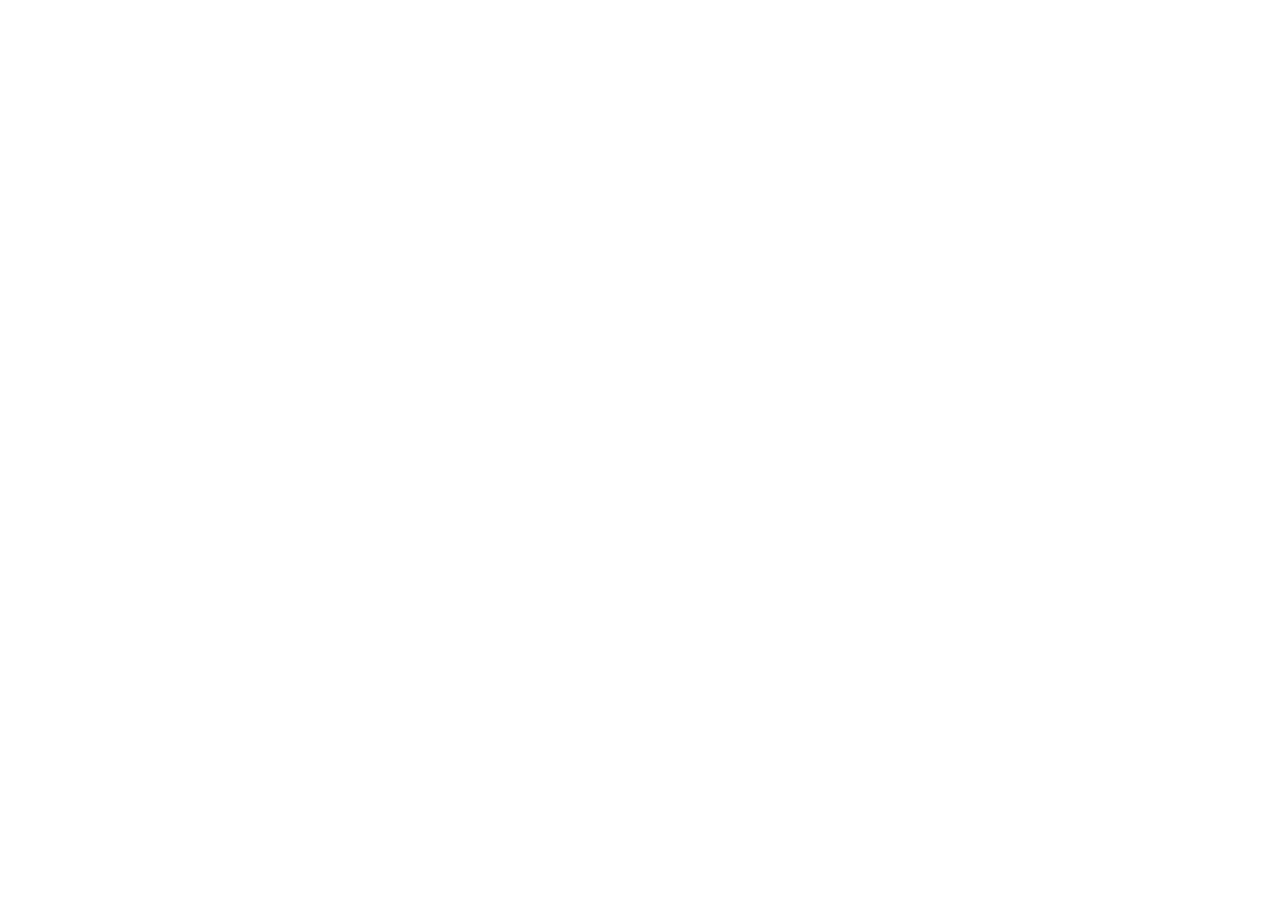
==== page-html/index.html @ 11a13317 "העברת פונקציות מלוגיקה ל UI" ====
<!DOCTYPE html>
<html lang="en">

<head>
    <meta charset="UTF-8">
    <meta name="viewport" content="width=device-width, initial-scale=1.0">
    <title>super</title>
    <link rel="stylesheet" href="modal.css">
    <link rel="stylesheet" href="style.css">
</head>

<body>
    <div id="home-screen" class="home-screen" style="display: none;">
        <div class="home-card home-record-card">
            <div class="home-card-header">
                <div>
                    <span class="home-badge">🏠</span>
                    <h2>מצב משחק</h2>
                </div>
                <button id="back-to-game" class="close-btn">חזרה למשחק</button>
            </div>

            <p class="home-summary">כאן ניתן לראות את ההתקדמות שלך ברמות ואת מספר הקודים שנצברו בכל משחק.</p>

            <div class="home-stats">
                <div class="home-stat-box">
                    <span>שם שחקן</span>
                    <strong id="player-display">-</strong>
                </div>
                <div class="home-stat-box">
                    <span>שלב נוכחי</span>
                    <strong id="level-display">0</strong>
                </div>
                <div class="home-stat-box">
                    <span>רשומה</span>
                    <strong>Highscore</strong>
                </div>
            </div>

            
    <div id="modal" class="modal-overlay">
        <div class="modal-box">

            <div class="simon-logo">
                <div class="logo-center">
                    <span>SUPER</span>
                    <strong>SIMON</strong>
                </div>
            </div>

            <h2>ברוכים הבאים ל-SUPER SIMON!</h2>
            <p class="modal-subtitle">
                חזרו על הרצף הצבעוני, שלב אחר שלב, והגיעו הכי רחוק שאפשר!
            </p>

            <section class="modal-section rules">
                <h3>🎮 איך משחקים</h3>

                <div class="rules-grid">
                    <div class="rule-card">
                        <div class="rule-icon yellow">▦</div>
                        <h4>צפו ברצף</h4>
                        <p>המשחק יציג לכם רצף של צבעים</p>
                    </div>

                    <div class="rule-card">
                        <div class="rule-icon blue">☝</div>
                        <h4>חזרו על הרצף</h4>
                        <p>לחצו על הצבעים באותו סדר</p>
                    </div>

                    <div class="rule-card">
                        <div class="rule-icon red">➤</div>
                        <h4>קדמו שלבים</h4>
                        <p>כל שלב מוסיף צבע נוסף לרצף</p>
                    </div>
                </div>
            </section>

            <section class="modal-section input-section">
                <h3>👤 הכנס את שמך</h3>
                <input id="player-name" type="text" placeholder="הקלד שם כאן...(שדה חובה*)" required />
            </section>

            <section class="modal-section mode-section">
                <h3>⭐  משחק לאלופים</h3>

                <div class="mode-grid">
                    <button class="mode-card" data-mode="classic">
                        <span>משפר זיכרון שמיעתי 👂 </span>
                    </button>

                    <button class="mode-card active" data-mode="time">
                        <span> ⏰ עמידה בלחץ זמן</span>
                    </button>

                    <button class="mode-card" data-mode="challenge">
                      
                        <span>🏆כמה רמות תצליח?</span>
                    </button>
                </div>
            </section>

            <button id="enter-btn" class="start-button">
                התחל משחק
            </button>

        </div>
    </div>

  
    </div>

    <script type="module" src="main.js"></script>
</body>

</html>
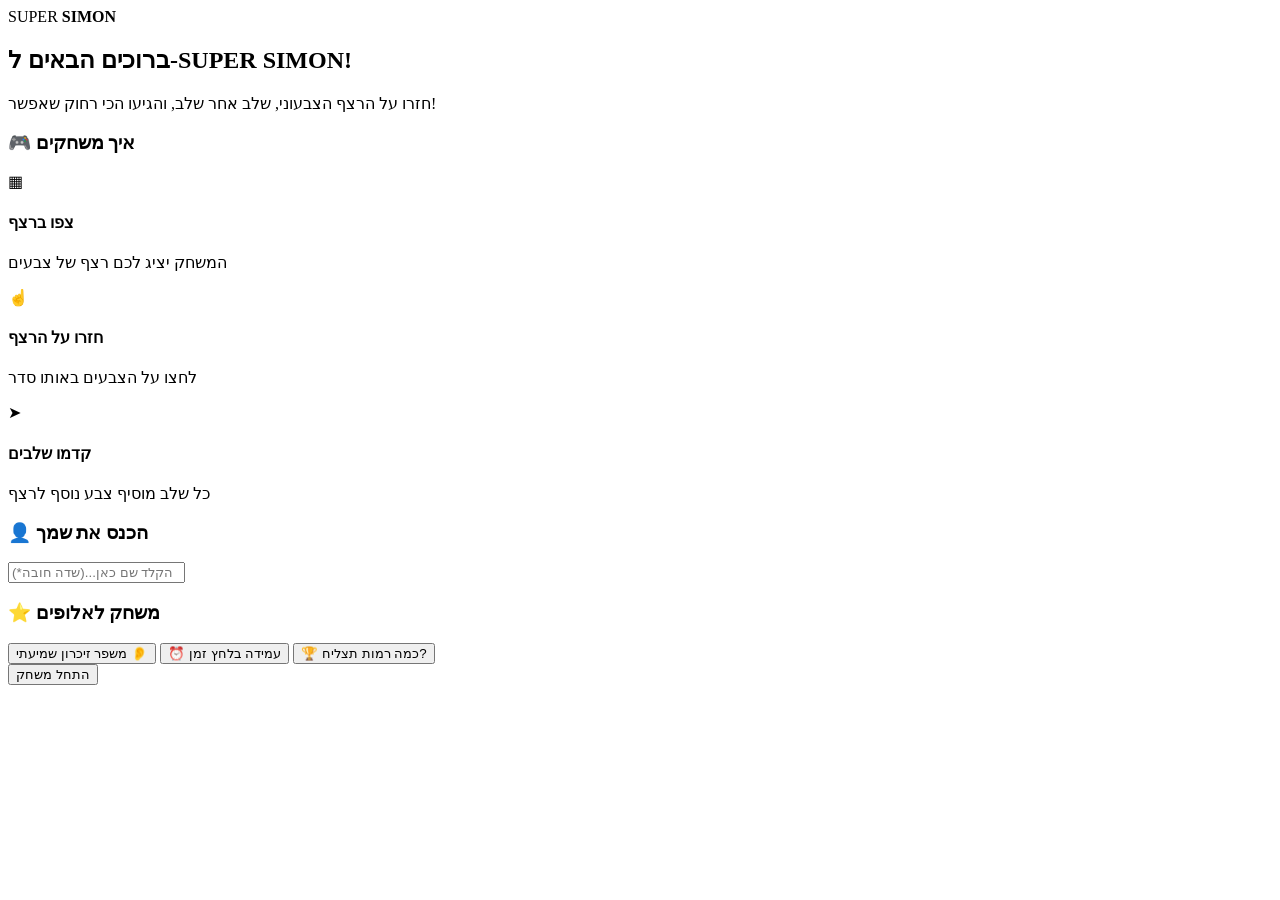
==== commit 61756b9f: "Fix: Complete and fix index.html structure with proper CSS/JS links" ====
--- a/page-html/index.html
+++ b/page-html/index.html
@@ -1,46 +1,15 @@
 <!DOCTYPE html>
-<html lang="en">
-
+<html lang="he">
 <head>
     <meta charset="UTF-8">
     <meta name="viewport" content="width=device-width, initial-scale=1.0">
-    <title>super</title>
+    <title>Super Simon</title>
     <link rel="stylesheet" href="modal.css">
     <link rel="stylesheet" href="style.css">
 </head>
-
 <body>
-    <div id="home-screen" class="home-screen" style="display: none;">
-        <div class="home-card home-record-card">
-            <div class="home-card-header">
-                <div>
-                    <span class="home-badge">🏠</span>
-                    <h2>מצב משחק</h2>
-                </div>
-                <button id="back-to-game" class="close-btn">חזרה למשחק</button>
-            </div>
-
-            <p class="home-summary">כאן ניתן לראות את ההתקדמות שלך ברמות ואת מספר הקודים שנצברו בכל משחק.</p>
-
-            <div class="home-stats">
-                <div class="home-stat-box">
-                    <span>שם שחקן</span>
-                    <strong id="player-display">-</strong>
-                </div>
-                <div class="home-stat-box">
-                    <span>שלב נוכחי</span>
-                    <strong id="level-display">0</strong>
-                </div>
-                <div class="home-stat-box">
-                    <span>רשומה</span>
-                    <strong>Highscore</strong>
-                </div>
-            </div>
-
-            
     <div id="modal" class="modal-overlay">
         <div class="modal-box">
-
             <div class="simon-logo">
                 <div class="logo-center">
                     <span>SUPER</span>
@@ -83,20 +52,19 @@
             </section>
 
             <section class="modal-section mode-section">
-                <h3>⭐  משחק לאלופים</h3>
+                <h3>⭐ משחק לאלופים</h3>
 
                 <div class="mode-grid">
                     <button class="mode-card" data-mode="classic">
-                        <span>משפר זיכרון שמיעתי 👂 </span>
+                        <span>משפר זיכרון שמיעתי 👂</span>
                     </button>
 
                     <button class="mode-card active" data-mode="time">
-                        <span> ⏰ עמידה בלחץ זמן</span>
+                        <span>⏰ עמידה בלחץ זמן</span>
                     </button>
 
                     <button class="mode-card" data-mode="challenge">
-                      
-                        <span>🏆כמה רמות תצליח?</span>
+                        <span>🏆 כמה רמות תצליח?</span>
                     </button>
                 </div>
             </section>
@@ -104,14 +72,42 @@
             <button id="enter-btn" class="start-button">
                 התחל משחק
             </button>
-
         </div>
     </div>
 
-  
+    <div id="home-screen" class="home-screen" style="display: none;">
+        <div class="home-card home-record-card">
+            <div class="home-card-header">
+                <div>
+                    <span class="home-badge">🏠</span>
+                    <h2>מצב משחק</h2>
+                </div>
+                <button id="back-to-game" class="close-btn">חזרה למשחק</button>
+            </div>
+
+            <p class="home-summary">כאן ניתן לראות את ההתקדמות שלך ברמות ואת מספר הקודים שנצברו בכל משחק.</p>
+
+            <div class="home-stats">
+                <div class="home-stat-box">
+                    <span>שם שחקן</span>
+                    <strong id="player-display">-</strong>
+                </div>
+                <div class="home-stat-box">
+                    <span>שלב נוכחי</span>
+                    <strong id="level-display">0</strong>
+                </div>
+                <div class="home-stat-box">
+                    <span>ניקוד</span>
+                    <strong class="record-score">0</strong>
+                </div>
+                <div class="home-stat-box">
+                    <span>רשומה (הישג)</span>
+                    <strong class="record-level">0</strong>
+                </div>
+            </div>
+        </div>
     </div>
 
     <script type="module" src="main.js"></script>
 </body>
-
-</html>+</html>
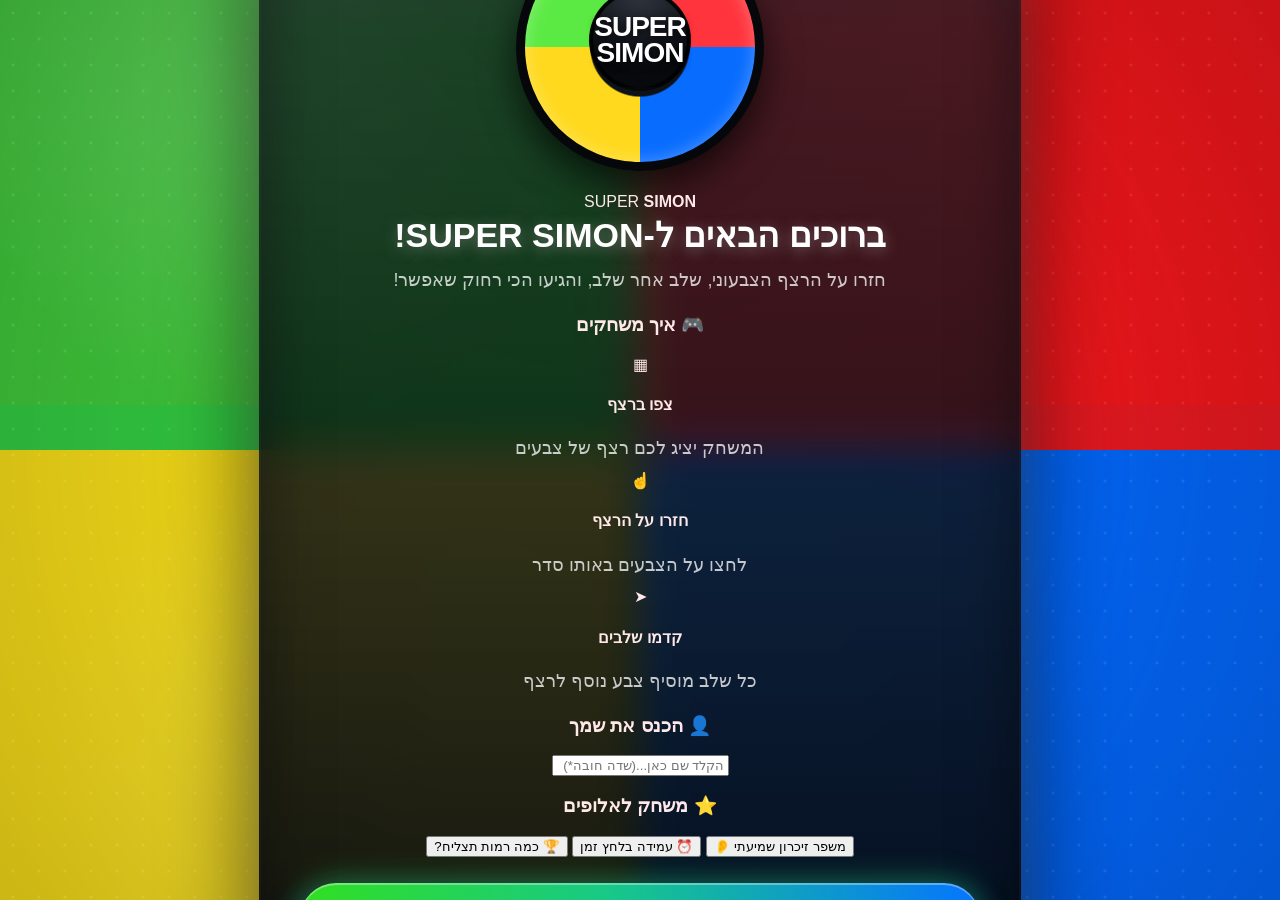
==== commit 9566e040: "add icon" ====
--- a/page-html/index.html
+++ b/page-html/index.html
@@ -1,12 +1,14 @@
 <!DOCTYPE html>
 <html lang="he">
+
 <head>
     <meta charset="UTF-8">
     <meta name="viewport" content="width=device-width, initial-scale=1.0">
     <title>Super Simon</title>
-    <link rel="stylesheet" href="modal.css">
-    <link rel="stylesheet" href="style.css">
+    <link rel="stylesheet" href="../page-css/modal.css">
+    <link rel="stylesheet" href="../page-css/style.css">
 </head>
+
 <body>
     <div id="modal" class="modal-overlay">
         <div class="modal-box">
@@ -108,6 +110,9 @@
         </div>
     </div>
 
-    <script type="module" src="main.js"></script>
+    <script type="module" src="../page-js/main.js"></script>
+
+
 </body>
-</html>
+
+</html>
--- a/page-css/modal.css
+++ b/page-css/modal.css
@@ -0,0 +1,179 @@
+.modal-overlay {
+  position: fixed;
+  inset: 0;
+  z-index: 999;
+  direction: rtl;
+  display: flex;
+  align-items: center;
+  justify-content: center;
+  padding: 42px;
+  font-family: "Heebo", "Rubik", Arial, sans-serif;
+  background:
+    radial-gradient(circle at 22% 18%, rgba(255, 255, 255, .18), transparent 32%),
+    radial-gradient(circle at 28% 72%, rgba(255, 255, 255, .12), transparent 34%),
+    linear-gradient(90deg, rgba(54, 210, 61, .95) 0 50%, rgba(244, 24, 29, .97) 50%),
+    linear-gradient(90deg, rgba(255, 226, 20, .97) 0 50%, rgba(4, 105, 255, .97) 50%);
+  background-size: 100% 50%, 100% 50%, 100% 50%, 100% 50%;
+  background-position: top, bottom, top, bottom;
+  background-repeat: no-repeat;
+  overflow: hidden;
+}
+
+.modal-overlay::before {
+  content: "";
+  position: absolute;
+  inset: 0;
+  background:
+    radial-gradient(circle, rgba(255, 255, 255, .16) 1px, transparent 2px) 0 0 / 26px 26px,
+    radial-gradient(circle at center, transparent 28%, rgba(0, 0, 0, .32) 100%);
+  opacity: .55;
+  filter: blur(.5px);
+  pointer-events: none;
+}
+
+.modal-box {
+  position: relative;
+  z-index: 1;
+  width: min(680px, 92vw);
+  padding: 32px 40px 36px;
+  border-radius: 34px;
+  text-align: center;
+  color: #ffe8e8;
+  border: 1px solid rgba(7, 6, 6, 0.22);
+  background:
+    linear-gradient(180deg, rgba(30, 36, 45, .76), rgba(5, 9, 15, .94)),
+    radial-gradient(circle at top, rgba(0, 0, 0, 0.18), transparent 44%);
+  backdrop-filter: blur(24px) saturate(150%);
+  box-shadow:
+    0 34px 90px rgba(0, 0, 0, .65),
+    inset 0 1px 1px rgba(255, 255, 255, .32),
+    inset 0 -26px 70px rgba(0, 0, 0, .45),
+    0 0 38px rgba(255, 255, 255, .16);
+}
+
+.modal-box::before {
+  content: "";
+  display: block;
+  width: 230px;
+  height: 230px;
+  margin: -18px auto 22px;
+  border-radius: 50%;
+  border: 9px solid #05070a;
+  background:
+    radial-gradient(circle at center, #0d1118 0 30%, transparent 31%),
+    conic-gradient(from 0deg,
+      #ff343c 0 25%,
+      #086cff 25% 50%,
+      #ffd91d 50% 75%,
+      #5bea43 75% 100%);
+  box-shadow:
+    0 16px 36px rgba(0, 0, 0, .65),
+    inset 0 0 18px rgba(255, 255, 255, .3);
+  pointer-events: none;
+}
+
+.modal-box::after {
+  content: "SUPER\A SIMON";
+  white-space: pre;
+  position: absolute;
+  top: 80px;
+  left: 50%;
+  width: 94px;
+  height: 94px;
+  transform: translateX(-50%);
+  display: grid;
+  place-items: center;
+  border-radius: 50%;
+  background: radial-gradient(circle at top, #2f3540, #07090d 75%);
+  border: 4px solid rgba(0, 0, 0, .85);
+  font-weight: 900;
+  font-size: 28px;
+  line-height: .95;
+  letter-spacing: -1px;
+  color: #ffffff;
+  text-shadow: 0 3px 8px rgba(0, 0, 0, .8);
+  pointer-events: none;
+}
+
+.modal-box h2 {
+  margin: 4px 0 12px;
+  font-size: 34px;
+  font-weight: 900;
+  color: #ffffff;
+  text-shadow: 0 3px 14px rgba(141, 136, 136, 0.65);
+}
+
+.modal-box p {
+  margin: 8px auto;
+  max-width: 560px;
+  color: rgba(248, 248, 248, 0.78);
+  font-size: 18px;
+  line-height: 1.55;
+  font-weight: 500;
+}
+
+#enter-btn {
+  width: 100%;
+  height: 72px;
+  margin-top: 26px;
+  border: 0;
+  border-radius: 999px;
+  cursor: pointer;
+  color: #ffffff;
+  font-size: 30px;
+  font-weight: 900;
+  background: linear-gradient(90deg, #31df22, #18c986 45%, #0575ff);
+  box-shadow:
+    0 16px 34px rgba(0, 80, 255, .45),
+    0 0 32px rgba(40, 255, 95, .42),
+    inset 0 2px 0 rgba(255, 255, 255, .35);
+  text-shadow: 0 3px 8px rgba(0, 0, 0, .38);
+  transition: transform .2s ease, filter .2s ease;
+  position: relative;
+  z-index: 10;
+}
+
+#enter-btn:hover {
+  transform: translateY(-2px);
+  filter: brightness(1.08);
+}
+
+#enter-btn:active {
+  transform: translateY(0);
+  filter: brightness(0.95);
+}
+
+@media (max-width: 720px) {
+  .modal-overlay {
+    padding: 22px;
+  }
+
+  .modal-box {
+    padding: 26px 20px 30px;
+  }
+
+  .modal-box::before {
+    width: 190px;
+    height: 190px;
+  }
+
+  .modal-box::after {
+    top: 72px;
+    width: 78px;
+    height: 78px;
+    font-size: 23px;
+  }
+
+  .modal-box h2 {
+    font-size: 28px;
+  }
+
+  .modal-box p {
+    font-size: 16px;
+  }
+
+  #enter-btn {
+    height: 64px;
+    font-size: 26px;
+  }
+}
--- a/page-css/style.css
+++ b/page-css/style.css
@@ -0,0 +1,329 @@
+body {
+    margin: 0;
+    font-family: Arial, sans-serif;
+    background: linear-gradient(to bottom, #ff1e1e 0%, #ff1e1e 45%, #005cae 45%, #005cae 100%);
+    min-height: 100vh;
+    display: flex;
+    justify-content: center;
+    align-items: center;
+}
+
+.game-card {
+    width: 390px;
+    background: #111821;
+    border-radius: 28px;
+    padding: 22px;
+    box-shadow: 0 0 30px rgba(0, 0, 0, 0.6);
+    border: 2px solid #334155;
+}
+
+h1 {
+    color: white;
+    text-align: center;
+    margin: 0 0 18px;
+    letter-spacing: 1px;
+}
+
+.stats {
+    display: flex;
+    gap: 12px;
+    margin-bottom: 18px;
+}
+
+.stat {
+    flex: 1;
+    background: #1b2430;
+    color: white;
+    border-radius: 14px;
+    padding: 12px;
+    text-align: center;
+    box-shadow: inset 0 0 8px rgba(255, 255, 255, 0.08);
+}
+
+.stat span {
+    display: block;
+    font-size: 20px;
+    font-weight: bold;
+}
+
+.stat small {
+    color: #cbd5e1;
+}
+
+.message {
+    color: white;
+    background: #0b1117;
+    border: 2px solid #263241;
+    border-radius: 16px;
+    padding: 14px;
+    text-align: center;
+    margin-bottom: 18px;
+    font-size: 20px;
+}
+
+#board {
+    display: grid;
+    grid-template-columns: repeat(3, 1fr);
+    gap: 14px;
+    align-items: center;
+    justify-content: center;
+    background: #0b1117;
+    padding: 12px;
+    border-radius: 22px;
+}
+
+.cell {
+    position: relative;
+    width: 100%;
+    aspect-ratio: 1 / 1;
+    border-radius: 18px;
+    border: 4px solid #050505;
+    box-shadow:
+        inset 0 8px 12px rgba(255, 255, 255, 0.35),
+        inset 0 -8px 12px rgba(0, 0, 0, 0.35),
+        0 4px 8px rgba(0, 0, 0, 0.6);
+    cursor: pointer;
+    transition: 0.2s;
+    opacity: 0.85;
+}
+
+.cell.active {
+    opacity: 1;
+    transform: scale(1.08);
+    box-shadow:
+        0 0 25px white,
+        inset 0 8px 12px rgba(255, 255, 255, 0.6),
+        inset 0 -8px 12px rgba(0, 0, 0, 0.25);
+}
+
+.cell.pressed {
+    transform: scale(0.92);
+    filter: brightness(0.7);
+}
+
+/* Cell colors for Simon game */
+[data-id="1"] {
+    background: #ff1e1e;
+}
+
+/* Red */
+[data-id="2"] {
+    background: #ffcc00;
+}
+
+/* Yellow */
+[data-id="3"] {
+    background: #00cc44;
+}
+
+/* Green */
+[data-id="4"] {
+    background: #1e90ff;
+}
+
+/* Blue */
+[data-id="5"] {
+    background: #ff6600;
+}
+
+/* Orange */
+[data-id="6"] {
+    background: #9933ff;
+}
+
+/* Purple */
+[data-id="7"] {
+    background: #ff0099;
+}
+
+/* Pink */
+[data-id="8"] {
+    background: #00ffcc;
+}
+
+/* Cyan */
+[data-id="9"] {
+    background: #ffff00;
+}
+
+/* Bright Yellow */
+
+.controls {
+    display: flex;
+    justify-content: space-between;
+    margin-top: 18px;
+}
+
+.controls button {
+    width: 48px;
+    height: 48px;
+    border-radius: 50%;
+    border: none;
+    background: #1f2937;
+    color: white;
+    font-size: 22px;
+    cursor: pointer;
+}
+
+.home-screen {
+    position: fixed;
+    inset: 0;
+    z-index: 50;
+    display: none;
+    align-items: center;
+    justify-content: center;
+    background: rgba(5, 10, 22, 0.93);
+    backdrop-filter: blur(14px);
+}
+
+.home-record-card {
+    width: min(540px, 92vw);
+    border-radius: 28px;
+    padding: 28px;
+    background: linear-gradient(180deg, rgba(15, 22, 40, 0.98), rgba(7, 12, 21, 0.97));
+    border: 1px solid rgba(125, 211, 252, 0.14);
+    box-shadow: 0 30px 80px rgba(0, 0, 0, 0.5);
+}
+
+.home-card-header {
+    display: flex;
+    align-items: center;
+    justify-content: space-between;
+    gap: 18px;
+    margin-bottom: 22px;
+}
+
+.home-card-header h2 {
+    color: #ffffff;
+    font-size: 30px;
+    margin: 0;
+}
+
+.home-badge {
+    display: inline-flex;
+    align-items: center;
+    justify-content: center;
+    width: 46px;
+    height: 46px;
+    border-radius: 18px;
+    background: linear-gradient(135deg, #38bdf8, #7c3aed);
+    box-shadow: 0 12px 28px rgba(56, 189, 248, 0.18);
+    margin-right: 12px;
+    font-size: 20px;
+}
+
+.close-btn {
+    border: none;
+    padding: 12px 18px;
+    border-radius: 999px;
+    background: rgba(255, 255, 255, 0.08);
+    color: #e2e8f0;
+    cursor: pointer;
+    font-weight: 700;
+    transition: transform 0.2s ease, background-color 0.2s ease;
+}
+
+.close-btn:hover {
+    transform: translateY(-1px);
+    background: rgba(255, 255, 255, 0.14);
+}
+
+.home-summary {
+    color: #cbd5e1;
+    margin: 0 0 22px;
+    line-height: 1.65;
+}
+
+.home-stats {
+    display: grid;
+    grid-template-columns: repeat(2, minmax(0, 1fr));
+    gap: 14px;
+    margin-bottom: 24px;
+}
+
+.home-stat-box {
+    border-radius: 20px;
+    padding: 18px 16px;
+    background: rgba(255, 255, 255, 0.03);
+    border: 1px solid rgba(255, 255, 255, 0.08);
+}
+
+.home-stat-box span {
+    display: block;
+    color: #94a3b8;
+    margin-bottom: 8px;
+    font-size: 13px;
+    text-transform: uppercase;
+    letter-spacing: 0.08em;
+}
+
+.home-stat-box strong {
+    color: #f8fafc;
+    font-size: 26px;
+    display: block;
+}
+
+.record-board {
+    border-radius: 24px;
+    overflow: hidden;
+    background: rgba(15, 23, 42, 0.95);
+    border: 1px solid rgba(255, 255, 255, 0.08);
+}
+
+.record-row {
+    display: flex;
+    justify-content: space-between;
+    align-items: center;
+    gap: 16px;
+    padding: 16px 20px;
+    border-bottom: 1px solid rgba(148, 163, 184, 0.08);
+}
+
+.record-row.header {
+    background: rgba(56, 189, 248, 0.08);
+    color: #7dd3fc;
+    text-transform: uppercase;
+    font-size: 13px;
+    letter-spacing: 0.12em;
+    border-bottom-color: rgba(56, 189, 248, 0.18);
+}
+
+.record-row:last-child {
+    border-bottom: none;
+}
+
+.record-key {
+    color: #cbd5e1;
+}
+
+.record-value {
+    color: #f8fafc;
+    font-weight: 700;
+}
+
+@media (max-width: 560px) {
+    .home-record-card {
+        padding: 22px;
+    }
+
+    .home-stats {
+        grid-template-columns: 1fr;
+    }
+
+    .record-row {
+        flex-direction: column;
+        align-items: flex-start;
+    }
+}
+
+.cell-key {
+    position: absolute;
+    bottom: 6px;
+    right: 8px;
+    font-size: 13px;
+    font-weight: 700;
+    color: rgba(255, 255, 255, 0.55);
+    pointer-events: none;
+    user-select: none;
+    line-height: 1;
+}
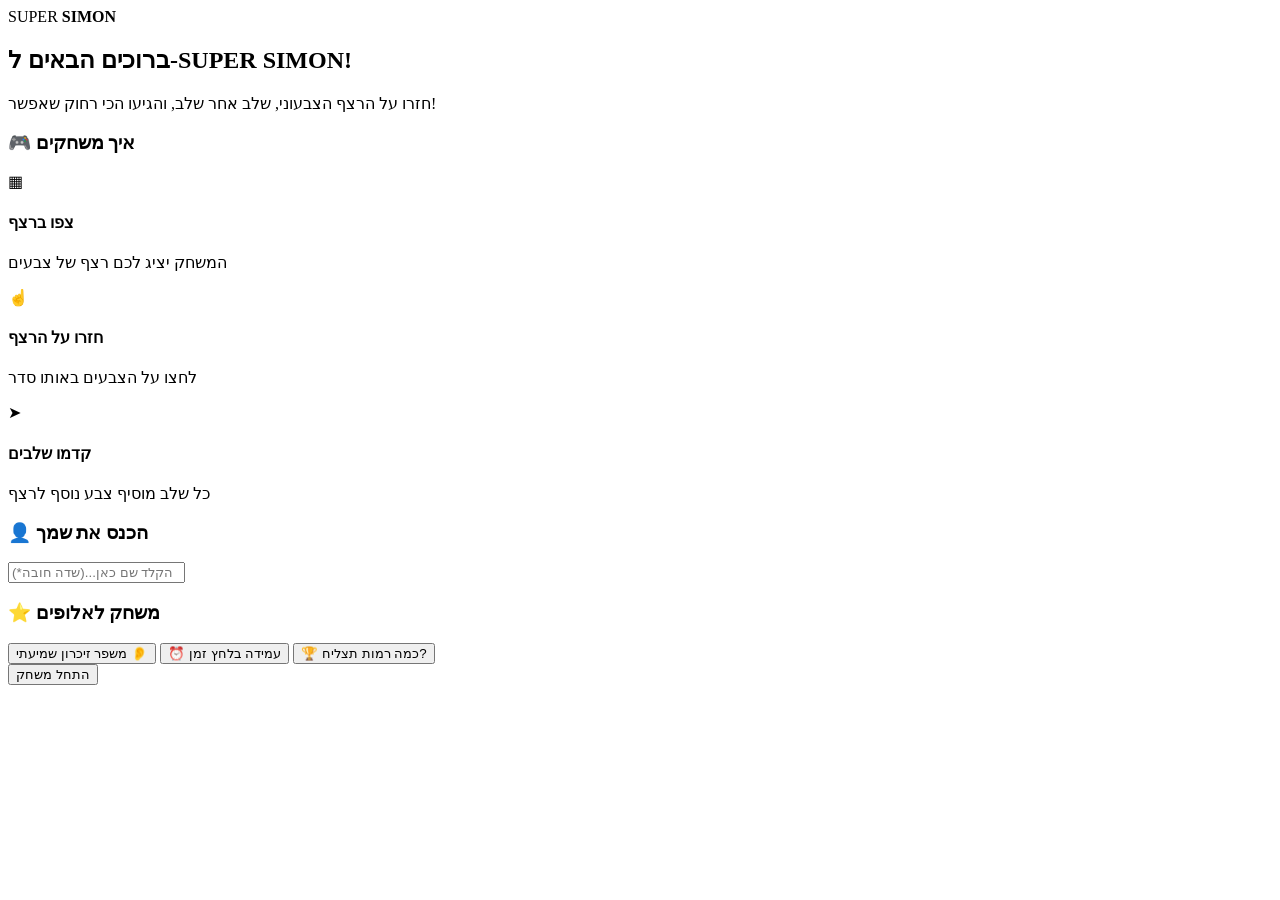
==== commit ebbb8a83: "Merge branches 'main' and 'main' of" ====
--- a/page-html/index.html
+++ b/page-html/index.html
@@ -1,14 +1,13 @@
 <!DOCTYPE html>
-<html lang="he">
+<html lang="en">
 
 <head>
     <meta charset="UTF-8">
     <meta name="viewport" content="width=device-width, initial-scale=1.0">
-    <title>Super Simon</title>
-    <link rel="stylesheet" href="../page-css/modal.css">
-    <link rel="stylesheet" href="../page-css/style.css">
+    <title>super</title>
+    <link rel="stylesheet" href="modal.css">
+    <link rel="stylesheet" href="style.css">
 </head>
-
 <body>
     <div id="modal" class="modal-overlay">
         <div class="modal-box">
@@ -114,5 +113,4 @@
 
 
 </body>
-
-</html>+</html>
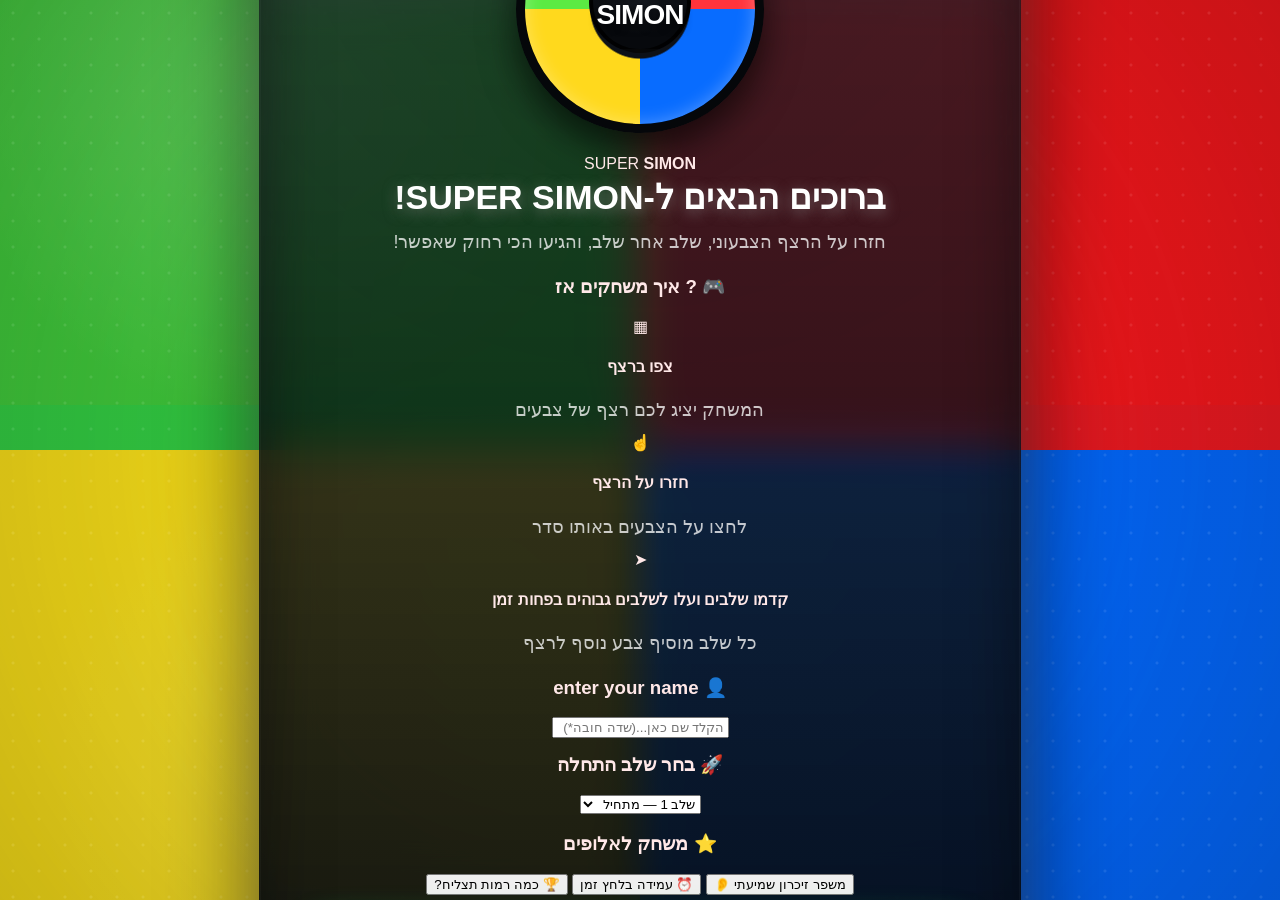
==== commit f5a91b8a: "Refactor: Improve game board creation and management; add game instructions and enhance HTML structu" ====
--- a/page-html/index.html
+++ b/page-html/index.html
@@ -5,9 +5,10 @@
     <meta charset="UTF-8">
     <meta name="viewport" content="width=device-width, initial-scale=1.0">
     <title>super</title>
-    <link rel="stylesheet" href="modal.css">
-    <link rel="stylesheet" href="style.css">
+    <link rel="stylesheet" href="../page-css/modal.css">
+    <link rel="stylesheet" href="../page-css/style.css">
 </head>
+
 <body>
     <div id="modal" class="modal-overlay">
         <div class="modal-box">
@@ -24,7 +25,7 @@
             </p>
 
             <section class="modal-section rules">
-                <h3>🎮 איך משחקים</h3>
+                <h3>🎮 ? איך משחקים אז </h3>
 
                 <div class="rules-grid">
                     <div class="rule-card">
@@ -41,15 +42,25 @@
 
                     <div class="rule-card">
                         <div class="rule-icon red">➤</div>
-                        <h4>קדמו שלבים</h4>
+                        <h4>קדמו שלבים ועלו לשלבים גבוהים בפחות זמן</h4>
                         <p>כל שלב מוסיף צבע נוסף לרצף</p>
                     </div>
                 </div>
             </section>
 
             <section class="modal-section input-section">
-                <h3>👤 הכנס את שמך</h3>
+                <h3>👤 enter your name</h3>
                 <input id="player-name" type="text" placeholder="הקלד שם כאן...(שדה חובה*)" required />
+
+                <!-- ✅ בחירת שלב התחלה — כאן, גלוי לשחקן -->
+                <h3 style="margin-top: 16px;">🚀 בחר שלב התחלה</h3>
+                <select id="start-level">
+                    <option value="1">שלב 1 — מתחיל</option>
+                    <option value="2">שלב 2 — בינוני</option>
+                    <option value="3">שלב 3 — מתקדם</option>
+                    <option value="4">שלב 4 — מומחה</option>
+                    <option value="5">שלב 5 — אגדי</option>
+                </select>
             </section>
 
             <section class="modal-section mode-section">
@@ -109,8 +120,7 @@
         </div>
     </div>
 
-    <script type="module" src="../page-js/main.js"></script>
+    <script type="module" src="../page-js/main.js" defer></script>
+</body>
 
-
-</body>
-</html>
+</html>
--- a/page-css/modal.css
+++ b/page-css/modal.css
@@ -0,0 +1,179 @@
+.modal-overlay {
+  position: fixed;
+  inset: 0;
+  z-index: 999;
+  direction: rtl;
+  display: flex;
+  align-items: center;
+  justify-content: center;
+  padding: 42px;
+  font-family: "Heebo", "Rubik", Arial, sans-serif;
+  background:
+    radial-gradient(circle at 22% 18%, rgba(255, 255, 255, .18), transparent 32%),
+    radial-gradient(circle at 28% 72%, rgba(255, 255, 255, .12), transparent 34%),
+    linear-gradient(90deg, rgba(54, 210, 61, .95) 0 50%, rgba(244, 24, 29, .97) 50%),
+    linear-gradient(90deg, rgba(255, 226, 20, .97) 0 50%, rgba(4, 105, 255, .97) 50%);
+  background-size: 100% 50%, 100% 50%, 100% 50%, 100% 50%;
+  background-position: top, bottom, top, bottom;
+  background-repeat: no-repeat;
+  overflow: hidden;
+}
+
+.modal-overlay::before {
+  content: "";
+  position: absolute;
+  inset: 0;
+  background:
+    radial-gradient(circle, rgba(255, 255, 255, .16) 1px, transparent 2px) 0 0 / 26px 26px,
+    radial-gradient(circle at center, transparent 28%, rgba(0, 0, 0, .32) 100%);
+  opacity: .55;
+  filter: blur(.5px);
+  pointer-events: none;
+}
+
+.modal-box {
+  position: relative;
+  z-index: 1;
+  width: min(680px, 92vw);
+  padding: 32px 40px 36px;
+  border-radius: 34px;
+  text-align: center;
+  color: #ffe8e8;
+  border: 1px solid rgba(7, 6, 6, 0.22);
+  background:
+    linear-gradient(180deg, rgba(30, 36, 45, .76), rgba(5, 9, 15, .94)),
+    radial-gradient(circle at top, rgba(0, 0, 0, 0.18), transparent 44%);
+  backdrop-filter: blur(24px) saturate(150%);
+  box-shadow:
+    0 34px 90px rgba(0, 0, 0, .65),
+    inset 0 1px 1px rgba(255, 255, 255, .32),
+    inset 0 -26px 70px rgba(0, 0, 0, .45),
+    0 0 38px rgba(255, 255, 255, .16);
+}
+
+.modal-box::before {
+  content: "";
+  display: block;
+  width: 230px;
+  height: 230px;
+  margin: -18px auto 22px;
+  border-radius: 50%;
+  border: 9px solid #05070a;
+  background:
+    radial-gradient(circle at center, #0d1118 0 30%, transparent 31%),
+    conic-gradient(from 0deg,
+      #ff343c 0 25%,
+      #086cff 25% 50%,
+      #ffd91d 50% 75%,
+      #5bea43 75% 100%);
+  box-shadow:
+    0 16px 36px rgba(0, 0, 0, .65),
+    inset 0 0 18px rgba(255, 255, 255, .3);
+  pointer-events: none;
+}
+
+.modal-box::after {
+  content: "SUPER\A SIMON";
+  white-space: pre;
+  position: absolute;
+  top: 80px;
+  left: 50%;
+  width: 94px;
+  height: 94px;
+  transform: translateX(-50%);
+  display: grid;
+  place-items: center;
+  border-radius: 50%;
+  background: radial-gradient(circle at top, #2f3540, #07090d 75%);
+  border: 4px solid rgba(0, 0, 0, .85);
+  font-weight: 900;
+  font-size: 28px;
+  line-height: .95;
+  letter-spacing: -1px;
+  color: #ffffff;
+  text-shadow: 0 3px 8px rgba(0, 0, 0, .8);
+  pointer-events: none;
+}
+
+.modal-box h2 {
+  margin: 4px 0 12px;
+  font-size: 34px;
+  font-weight: 900;
+  color: #ffffff;
+  text-shadow: 0 3px 14px rgba(141, 136, 136, 0.65);
+}
+
+.modal-box p {
+  margin: 8px auto;
+  max-width: 560px;
+  color: rgba(248, 248, 248, 0.78);
+  font-size: 18px;
+  line-height: 1.55;
+  font-weight: 500;
+}
+
+#enter-btn {
+  width: 100%;
+  height: 72px;
+  margin-top: 26px;
+  border: 0;
+  border-radius: 999px;
+  cursor: pointer;
+  color: #ffffff;
+  font-size: 30px;
+  font-weight: 900;
+  background: linear-gradient(90deg, #31df22, #18c986 45%, #0575ff);
+  box-shadow:
+    0 16px 34px rgba(0, 80, 255, .45),
+    0 0 32px rgba(40, 255, 95, .42),
+    inset 0 2px 0 rgba(255, 255, 255, .35);
+  text-shadow: 0 3px 8px rgba(0, 0, 0, .38);
+  transition: transform .2s ease, filter .2s ease;
+  position: relative;
+  z-index: 10;
+}
+
+#enter-btn:hover {
+  transform: translateY(-2px);
+  filter: brightness(1.08);
+}
+
+#enter-btn:active {
+  transform: translateY(0);
+  filter: brightness(0.95);
+}
+
+@media (max-width: 720px) {
+  .modal-overlay {
+    padding: 22px;
+  }
+
+  .modal-box {
+    padding: 26px 20px 30px;
+  }
+
+  .modal-box::before {
+    width: 190px;
+    height: 190px;
+  }
+
+  .modal-box::after {
+    top: 72px;
+    width: 78px;
+    height: 78px;
+    font-size: 23px;
+  }
+
+  .modal-box h2 {
+    font-size: 28px;
+  }
+
+  .modal-box p {
+    font-size: 16px;
+  }
+
+  #enter-btn {
+    height: 64px;
+    font-size: 26px;
+  }
+}
--- a/page-css/style.css
+++ b/page-css/style.css
@@ -0,0 +1,329 @@
+body {
+    margin: 0;
+    font-family: Arial, sans-serif;
+    background: linear-gradient(to bottom, #ff1e1e 0%, #ff1e1e 45%, #005cae 45%, #005cae 100%);
+    min-height: 100vh;
+    display: flex;
+    justify-content: center;
+    align-items: center;
+}
+
+.game-card {
+    width: 390px;
+    background: #111821;
+    border-radius: 28px;
+    padding: 22px;
+    box-shadow: 0 0 30px rgba(0, 0, 0, 0.6);
+    border: 2px solid #334155;
+}
+
+h1 {
+    color: white;
+    text-align: center;
+    margin: 0 0 18px;
+    letter-spacing: 1px;
+}
+
+.stats {
+    display: flex;
+    gap: 12px;
+    margin-bottom: 18px;
+}
+
+.stat {
+    flex: 1;
+    background: #1b2430;
+    color: white;
+    border-radius: 14px;
+    padding: 12px;
+    text-align: center;
+    box-shadow: inset 0 0 8px rgba(255, 255, 255, 0.08);
+}
+
+.stat span {
+    display: block;
+    font-size: 20px;
+    font-weight: bold;
+}
+
+.stat small {
+    color: #cbd5e1;
+}
+
+.message {
+    color: white;
+    background: #0b1117;
+    border: 2px solid #263241;
+    border-radius: 16px;
+    padding: 14px;
+    text-align: center;
+    margin-bottom: 18px;
+    font-size: 20px;
+}
+
+#board {
+    display: grid;
+    grid-template-columns: repeat(3, 1fr);
+    gap: 14px;
+    align-items: center;
+    justify-content: center;
+    background: #0b1117;
+    padding: 12px;
+    border-radius: 22px;
+}
+
+.cell {
+    position: relative;
+    width: 100%;
+    aspect-ratio: 1 / 1;
+    border-radius: 18px;
+    border: 4px solid #050505;
+    box-shadow:
+        inset 0 8px 12px rgba(255, 255, 255, 0.35),
+        inset 0 -8px 12px rgba(0, 0, 0, 0.35),
+        0 4px 8px rgba(0, 0, 0, 0.6);
+    cursor: pointer;
+    transition: 0.2s;
+    opacity: 0.85;
+}
+
+.cell.active {
+    opacity: 1;
+    transform: scale(1.08);
+    box-shadow:
+        0 0 25px white,
+        inset 0 8px 12px rgba(255, 255, 255, 0.6),
+        inset 0 -8px 12px rgba(0, 0, 0, 0.25);
+}
+
+.cell.pressed {
+    transform: scale(0.92);
+    filter: brightness(0.7);
+}
+
+/* Cell colors for Simon game */
+[data-id="1"] {
+    background: #ff1e1e;
+}
+
+/* Red */
+[data-id="2"] {
+    background: #ffcc00;
+}
+
+/* Yellow */
+[data-id="3"] {
+    background: #00cc44;
+}
+
+/* Green */
+[data-id="4"] {
+    background: #1e90ff;
+}
+
+/* Blue */
+[data-id="5"] {
+    background: #ff6600;
+}
+
+/* Orange */
+[data-id="6"] {
+    background: #9933ff;
+}
+
+/* Purple */
+[data-id="7"] {
+    background: #ff0099;
+}
+
+/* Pink */
+[data-id="8"] {
+    background: #00ffcc;
+}
+
+/* Cyan */
+[data-id="9"] {
+    background: #ffff00;
+}
+
+/* Bright Yellow */
+
+.controls {
+    display: flex;
+    justify-content: space-between;
+    margin-top: 18px;
+}
+
+.controls button {
+    width: 48px;
+    height: 48px;
+    border-radius: 50%;
+    border: none;
+    background: #1f2937;
+    color: white;
+    font-size: 22px;
+    cursor: pointer;
+}
+
+.home-screen {
+    position: fixed;
+    inset: 0;
+    z-index: 50;
+    display: none;
+    align-items: center;
+    justify-content: center;
+    background: rgba(5, 10, 22, 0.93);
+    backdrop-filter: blur(14px);
+}
+
+.home-record-card {
+    width: min(540px, 92vw);
+    border-radius: 28px;
+    padding: 28px;
+    background: linear-gradient(180deg, rgba(15, 22, 40, 0.98), rgba(7, 12, 21, 0.97));
+    border: 1px solid rgba(125, 211, 252, 0.14);
+    box-shadow: 0 30px 80px rgba(0, 0, 0, 0.5);
+}
+
+.home-card-header {
+    display: flex;
+    align-items: center;
+    justify-content: space-between;
+    gap: 18px;
+    margin-bottom: 22px;
+}
+
+.home-card-header h2 {
+    color: #ffffff;
+    font-size: 30px;
+    margin: 0;
+}
+
+.home-badge {
+    display: inline-flex;
+    align-items: center;
+    justify-content: center;
+    width: 46px;
+    height: 46px;
+    border-radius: 18px;
+    background: linear-gradient(135deg, #38bdf8, #7c3aed);
+    box-shadow: 0 12px 28px rgba(56, 189, 248, 0.18);
+    margin-right: 12px;
+    font-size: 20px;
+}
+
+.close-btn {
+    border: none;
+    padding: 12px 18px;
+    border-radius: 999px;
+    background: rgba(255, 255, 255, 0.08);
+    color: #e2e8f0;
+    cursor: pointer;
+    font-weight: 700;
+    transition: transform 0.2s ease, background-color 0.2s ease;
+}
+
+.close-btn:hover {
+    transform: translateY(-1px);
+    background: rgba(255, 255, 255, 0.14);
+}
+
+.home-summary {
+    color: #cbd5e1;
+    margin: 0 0 22px;
+    line-height: 1.65;
+}
+
+.home-stats {
+    display: grid;
+    grid-template-columns: repeat(2, minmax(0, 1fr));
+    gap: 14px;
+    margin-bottom: 24px;
+}
+
+.home-stat-box {
+    border-radius: 20px;
+    padding: 18px 16px;
+    background: rgba(255, 255, 255, 0.03);
+    border: 1px solid rgba(255, 255, 255, 0.08);
+}
+
+.home-stat-box span {
+    display: block;
+    color: #94a3b8;
+    margin-bottom: 8px;
+    font-size: 13px;
+    text-transform: uppercase;
+    letter-spacing: 0.08em;
+}
+
+.home-stat-box strong {
+    color: #f8fafc;
+    font-size: 26px;
+    display: block;
+}
+
+.record-board {
+    border-radius: 24px;
+    overflow: hidden;
+    background: rgba(15, 23, 42, 0.95);
+    border: 1px solid rgba(255, 255, 255, 0.08);
+}
+
+.record-row {
+    display: flex;
+    justify-content: space-between;
+    align-items: center;
+    gap: 16px;
+    padding: 16px 20px;
+    border-bottom: 1px solid rgba(148, 163, 184, 0.08);
+}
+
+.record-row.header {
+    background: rgba(56, 189, 248, 0.08);
+    color: #7dd3fc;
+    text-transform: uppercase;
+    font-size: 13px;
+    letter-spacing: 0.12em;
+    border-bottom-color: rgba(56, 189, 248, 0.18);
+}
+
+.record-row:last-child {
+    border-bottom: none;
+}
+
+.record-key {
+    color: #cbd5e1;
+}
+
+.record-value {
+    color: #f8fafc;
+    font-weight: 700;
+}
+
+@media (max-width: 560px) {
+    .home-record-card {
+        padding: 22px;
+    }
+
+    .home-stats {
+        grid-template-columns: 1fr;
+    }
+
+    .record-row {
+        flex-direction: column;
+        align-items: flex-start;
+    }
+}
+
+.cell-key {
+    position: absolute;
+    bottom: 6px;
+    right: 8px;
+    font-size: 13px;
+    font-weight: 700;
+    color: rgba(255, 255, 255, 0.55);
+    pointer-events: none;
+    user-select: none;
+    line-height: 1;
+}
